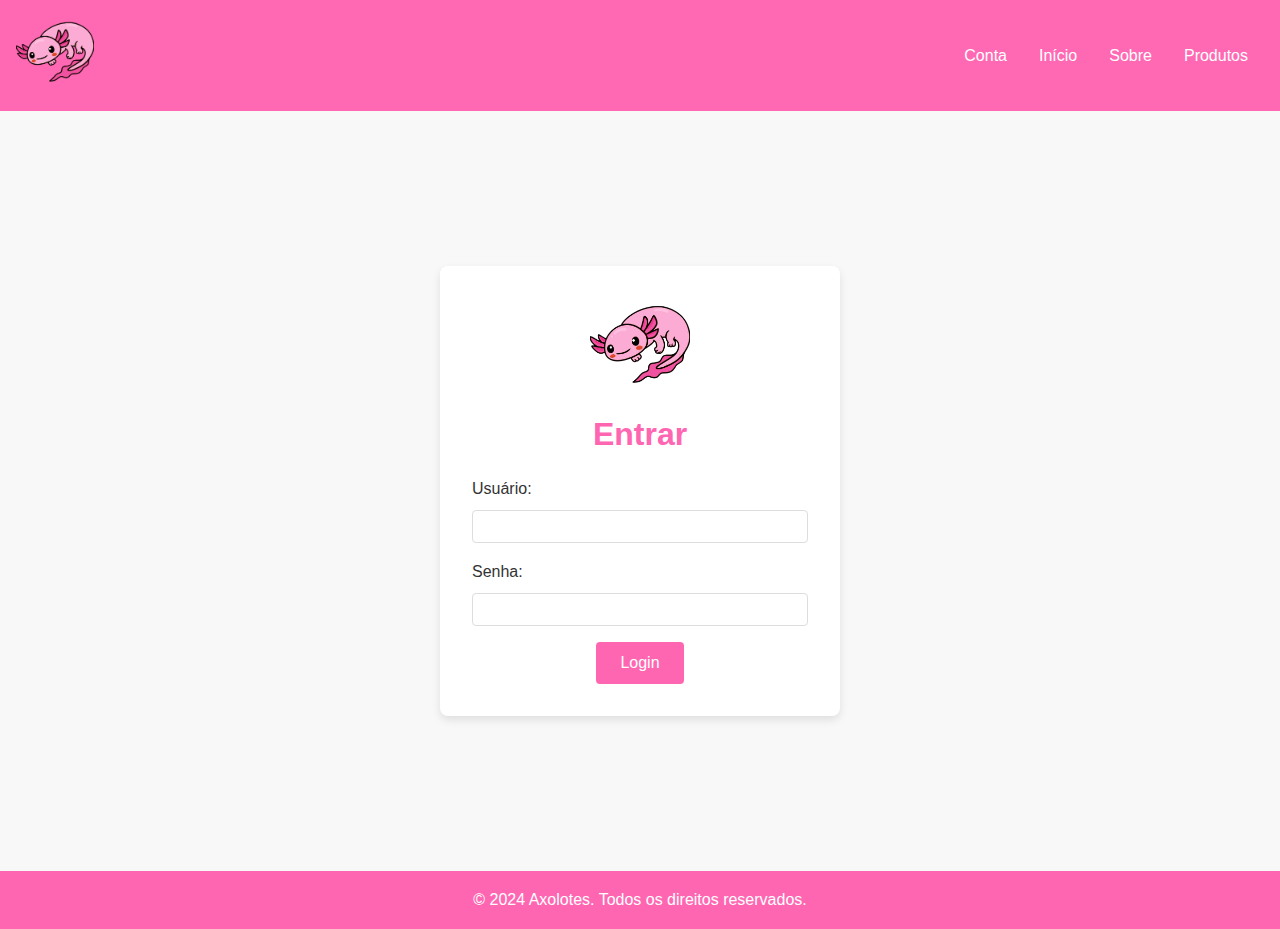
==== login.html @ 9152b893 "primeiro commit" ====
<!DOCTYPE html>
<html lang="pt-BR">
<head>
    <meta charset="UTF-8">
    <meta name="viewport" content="width=device-width, initial-scale=1.0">
    <title>Login - Axolotes</title>
    <link rel="stylesheet" href="login.css">
</head>
<body>
    <header>
        <nav class="navbar">
        
            <div class="logo">
                <img src="img/12710492-ilustracao-em-de-desenho-animado-axolotl-fofo-vetor.jpg" alt="">
            </div>

            <ul class="nav-links">
                <li><a href="#">Conta</a></li>
                <li><a href="index.html">Início</a></li>
                <li class="dropdown">
                    <a href="sobre.html">Sobre</a>
                    <ul class="dropdown-menu">
                        <li><a target="_blank" href="https://www.google.com/search?q=o+que+%C3%A9+axolote&sca_esv=41706f494ee2e9ff&rlz=1C1CHBD_pt-PTBR1094BR1094&biw=1280&bih=593&sxsrf=ADLYWIKy3W1vT_EgJf4hx-zKr0jB0ARZzQ%3A1725370533205&ei=pRDXZt-lDNSP5OUP0Jza8A4&ved=0ahUKEwifjPON8qaIAxXUB7kGHVCOFu4Q4dUDCBA&uact=5&oq=o+que+%C3%A9+axolote&gs_lp=[base64]&sclient=gws-wiz-serp">O que são Axolotes?</a></li>
                        <li><a target="_blank" href="https://mundoeducacao.uol.com.br/biologia/axolote-ambystoma-mexicanum.htm#:~:text=%E2%86%92-,Habitat%20do%20axolote,-O%20axolote%20%C3%A9">Habitat</a></li>
                        <li><a target="_blank" href="https://www.ecycle.com.br/axolote/#:~:text=a%20230%20gramas.-,Estado%20e%20conserva%C3%A7%C3%A3o,-Diversos%20fatores%20foram">Conservação</a></li>
                    </ul>
                </li>
                <li><a href="http://127.0.0.1:5500/index.html#produtos">Produtos</a></li>
            </ul>
        </nav>
    </header>

    <main>
        <section class="login-container">
            <img src="img/12710492-ilustracao-em-de-desenho-animado-axolotl-fofo-vetor.jpg" alt="Logo Axolote" class="logo">
            <h1>Entrar</h1>
            <form action="#" method="post">
                <div class="form-group">
                    <label for="username">Usuário:</label>
                    <input type="text" id="username" name="username" required>
                </div>
                <div class="form-group">
                    <label for="password">Senha:</label>
                    <input type="password" id="password" name="password" required>
                </div>
                <button type="submit">Login</button>
            </form>
        </section>
    </main>

    <footer>
        <p>&copy; 2024 Axolotes. Todos os direitos reservados.</p>
    </footer>
</body>
</html>
---- login.css ----
/* Reset básico */
* {
    margin: 0;
    padding: 0;
    box-sizing: border-box;
}

/* Configurações gerais do corpo */
body {
    font-family: Arial, sans-serif;
    line-height: 1.6;
    color: #333;
    background-color: #f8f8f8;
}

/* Estilo do cabeçalho */
.navbar {
    background-color: #ff69b4; 
    padding: 1rem;
    display: flex;
    justify-content: space-between;
    align-items: center;
}

.navbar .logo {
    color: #fff;
    font-size: 1.5rem;
}
.logo img{
    width: 20%;
}


.nav-links {
    list-style: none;
    display: flex;
}

.nav-links li {
    position: relative;
}

.nav-links a {
    color: #fff;
    text-decoration: none;
    padding: 0.5rem 1rem;
    display: block;
}

.nav-links .dropdown:hover .dropdown-menu {
    display: block;
}

.dropdown-menu {
    display: none;
    position: absolute;
    z-index: 1;
    background-color: #fff;
    color: #333;
    border-radius: 0.5rem;
    top: 100%;
    left: 0;
    box-shadow: 0 4px 8px rgba(0,0,0,0.2);
}

.dropdown-menu li {
    padding: 0.5rem 1rem;
}

.dropdown-menu a {
    color: #333;
}

.dropdown-menu a:hover {
    background-color: #ffb6c1; /* Rosa claro */
}


/* Estilo do conteúdo principal */
main {
    display: flex;
    justify-content: center;
    align-items: center;
    height: calc(100vh - 140px); /* Ajusta a altura considerando o cabeçalho e rodapé */
    padding: 2rem;
}

.login-container {
    background-color: #fff;
    border-radius: 8px;
    box-shadow: 0 4px 8px rgba(0, 0, 0, 0.1);
    padding: 2rem;
    max-width: 400px;
    width: 100%;
    text-align: center;
}

.login-container .logo {
    max-width: 100px; /* Ajuste o tamanho da logo conforme necessário */
    margin-bottom: 1rem;
}

.login-container h1 {
    color: #ff66b2; /* Rosa principal */
    margin-bottom: 1rem;
}

.form-group {
    margin-bottom: 1rem;
    text-align: left;
}

.form-group label {
    display: block;
    margin-bottom: 0.5rem;
}

.form-group input {
    width: 100%;
    padding: 0.5rem;
    border: 1px solid #ddd;
    border-radius: 4px;
}

button {
    background-color: #ff66b2; /* Rosa principal */
    color: #fff;
    border: none;
    padding: 0.75rem 1.5rem;
    border-radius: 4px;
    cursor: pointer;
    font-size: 1rem;
}

button:hover {
    background-color: #ff3385; /* Tom mais escuro de rosa */
}

/* Estilo do rodapé */
footer {
    background-color: #ff66b2; /* Rosa principal */
    color: #fff;
    text-align: center;
    padding: 1rem;
    position: absolute;
    width: 100%;
    bottom: 0;
    position: static;
}
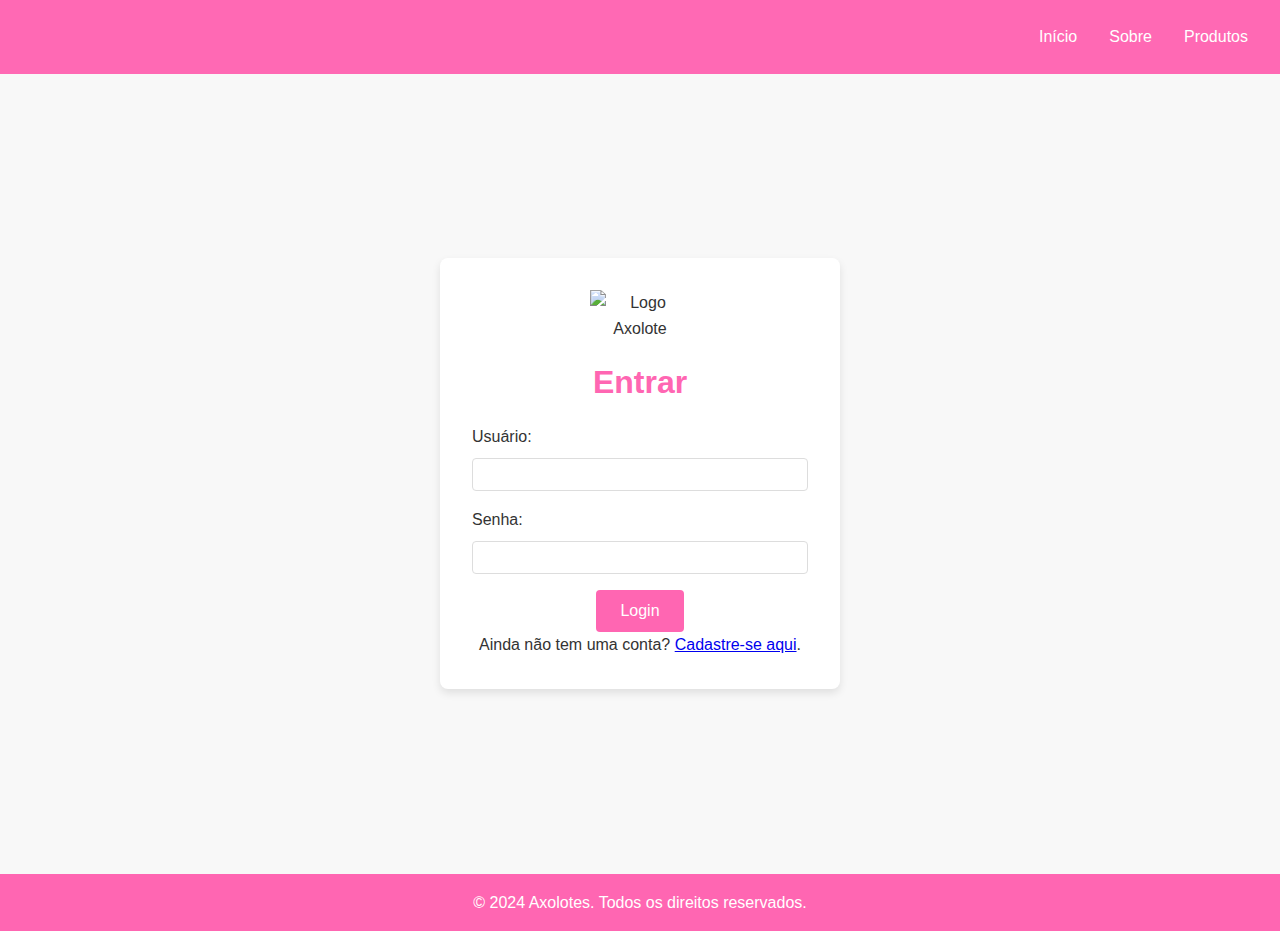
==== commit ecd2f8a9: "Add files via upload" ====
--- a/login.html
+++ b/login.html
@@ -1,55 +1,53 @@
-<!DOCTYPE html>
-<html lang="pt-BR">
-<head>
-    <meta charset="UTF-8">
-    <meta name="viewport" content="width=device-width, initial-scale=1.0">
-    <title>Login - Axolotes</title>
-    <link rel="stylesheet" href="login.css">
-</head>
-<body>
-    <header>
-        <nav class="navbar">
-        
-            <div class="logo">
-                <img src="img/12710492-ilustracao-em-de-desenho-animado-axolotl-fofo-vetor.jpg" alt="">
-            </div>
-
-            <ul class="nav-links">
-                <li><a href="#">Conta</a></li>
-                <li><a href="index.html">Início</a></li>
-                <li class="dropdown">
-                    <a href="sobre.html">Sobre</a>
-                    <ul class="dropdown-menu">
-                        <li><a target="_blank" href="https://www.google.com/search?q=o+que+%C3%A9+axolote&sca_esv=41706f494ee2e9ff&rlz=1C1CHBD_pt-PTBR1094BR1094&biw=1280&bih=593&sxsrf=ADLYWIKy3W1vT_EgJf4hx-zKr0jB0ARZzQ%3A1725370533205&ei=pRDXZt-lDNSP5OUP0Jza8A4&ved=0ahUKEwifjPON8qaIAxXUB7kGHVCOFu4Q4dUDCBA&uact=5&oq=o+que+%C3%A9+axolote&gs_lp=[base64]&sclient=gws-wiz-serp">O que são Axolotes?</a></li>
-                        <li><a target="_blank" href="https://mundoeducacao.uol.com.br/biologia/axolote-ambystoma-mexicanum.htm#:~:text=%E2%86%92-,Habitat%20do%20axolote,-O%20axolote%20%C3%A9">Habitat</a></li>
-                        <li><a target="_blank" href="https://www.ecycle.com.br/axolote/#:~:text=a%20230%20gramas.-,Estado%20e%20conserva%C3%A7%C3%A3o,-Diversos%20fatores%20foram">Conservação</a></li>
-                    </ul>
-                </li>
-                <li><a href="http://127.0.0.1:5500/index.html#produtos">Produtos</a></li>
-            </ul>
-        </nav>
-    </header>
-
-    <main>
-        <section class="login-container">
-            <img src="img/12710492-ilustracao-em-de-desenho-animado-axolotl-fofo-vetor.jpg" alt="Logo Axolote" class="logo">
-            <h1>Entrar</h1>
-            <form action="#" method="post">
-                <div class="form-group">
-                    <label for="username">Usuário:</label>
-                    <input type="text" id="username" name="username" required>
-                </div>
-                <div class="form-group">
-                    <label for="password">Senha:</label>
-                    <input type="password" id="password" name="password" required>
-                </div>
-                <button type="submit">Login</button>
-            </form>
-        </section>
-    </main>
-
-    <footer>
-        <p>&copy; 2024 Axolotes. Todos os direitos reservados.</p>
-    </footer>
-</body>
-</html>
+<!DOCTYPE html>
+<html lang="pt-BR">
+<head>
+    <meta charset="UTF-8">
+    <meta name="viewport" content="width=device-width, initial-scale=1.0">
+    <title>Login - Axolotes</title>
+    <link rel="stylesheet" href="login.css">
+</head>
+<body>
+    <header>
+        <nav class="navbar">
+            <div class="logo">
+                <img src="img/logo.jpg" alt="">
+            </div>
+            <ul class="nav-links">
+                <li><a href="index.html">Início</a></li>
+                <li class="dropdown">
+                    <a href="sobre.html">Sobre</a>
+                    <ul class="dropdown-menu">
+                        <li><a target="_blank" href="https://www.google.com/search?q=o+que+%C3%A9+axolote">O que são Axolotes?</a></li>
+                        <li><a target="_blank" href="https://mundoeducacao.uol.com.br/biologia/axolote-ambystoma-mexicanum.htm">Habitat</a></li>
+                        <li><a target="_blank" href="https://www.ecycle.com.br/axolote/">Conservação</a></li>
+                    </ul>
+                </li>
+                <li><a href="http://127.0.0.1:5500/index.html#produtos">Produtos</a></li>
+            </ul>
+        </nav>
+    </header>
+
+    <main>
+        <section class="login-container">
+            <img src="img/logo.jpg" alt="Logo Axolote" class="logo">
+            <h1>Entrar</h1>
+            <form action="#" method="post">
+                <div class="form-group">
+                    <label for="username">Usuário:</label>
+                    <input type="text" id="username" name="username" required>
+                </div>
+                <div class="form-group">
+                    <label for="password">Senha:</label>
+                    <input type="password" id="password" name="password" required>
+                </div>
+                <button type="submit">Login</button>
+            </form>
+            <p>Ainda não tem uma conta? <a href="cadastro.html">Cadastre-se aqui</a>.</p>
+        </section>
+    </main>
+
+    <footer>
+        <p>&copy; 2024 Axolotes. Todos os direitos reservados.</p>
+    </footer>
+</body>
+</html>
--- a/login.css
+++ b/login.css
@@ -1,149 +1,151 @@
-/* Reset básico */
-* {
-    margin: 0;
-    padding: 0;
-    box-sizing: border-box;
-}
-
-/* Configurações gerais do corpo */
-body {
-    font-family: Arial, sans-serif;
-    line-height: 1.6;
-    color: #333;
-    background-color: #f8f8f8;
-}
-
-/* Estilo do cabeçalho */
-.navbar {
-    background-color: #ff69b4; 
-    padding: 1rem;
-    display: flex;
-    justify-content: space-between;
-    align-items: center;
-}
-
-.navbar .logo {
-    color: #fff;
-    font-size: 1.5rem;
-}
-.logo img{
-    width: 20%;
-}
-
-
-.nav-links {
-    list-style: none;
-    display: flex;
-}
-
-.nav-links li {
-    position: relative;
-}
-
-.nav-links a {
-    color: #fff;
-    text-decoration: none;
-    padding: 0.5rem 1rem;
-    display: block;
-}
-
-.nav-links .dropdown:hover .dropdown-menu {
-    display: block;
-}
-
-.dropdown-menu {
-    display: none;
-    position: absolute;
-    z-index: 1;
-    background-color: #fff;
-    color: #333;
-    border-radius: 0.5rem;
-    top: 100%;
-    left: 0;
-    box-shadow: 0 4px 8px rgba(0,0,0,0.2);
-}
-
-.dropdown-menu li {
-    padding: 0.5rem 1rem;
-}
-
-.dropdown-menu a {
-    color: #333;
-}
-
-.dropdown-menu a:hover {
-    background-color: #ffb6c1; /* Rosa claro */
-}
-
-
-/* Estilo do conteúdo principal */
-main {
-    display: flex;
-    justify-content: center;
-    align-items: center;
-    height: calc(100vh - 140px); /* Ajusta a altura considerando o cabeçalho e rodapé */
-    padding: 2rem;
-}
-
-.login-container {
-    background-color: #fff;
-    border-radius: 8px;
-    box-shadow: 0 4px 8px rgba(0, 0, 0, 0.1);
-    padding: 2rem;
-    max-width: 400px;
-    width: 100%;
-    text-align: center;
-}
-
-.login-container .logo {
-    max-width: 100px; /* Ajuste o tamanho da logo conforme necessário */
-    margin-bottom: 1rem;
-}
-
-.login-container h1 {
-    color: #ff66b2; /* Rosa principal */
-    margin-bottom: 1rem;
-}
-
-.form-group {
-    margin-bottom: 1rem;
-    text-align: left;
-}
-
-.form-group label {
-    display: block;
-    margin-bottom: 0.5rem;
-}
-
-.form-group input {
-    width: 100%;
-    padding: 0.5rem;
-    border: 1px solid #ddd;
-    border-radius: 4px;
-}
-
-button {
-    background-color: #ff66b2; /* Rosa principal */
-    color: #fff;
-    border: none;
-    padding: 0.75rem 1.5rem;
-    border-radius: 4px;
-    cursor: pointer;
-    font-size: 1rem;
-}
-
-button:hover {
-    background-color: #ff3385; /* Tom mais escuro de rosa */
-}
-
-/* Estilo do rodapé */
-footer {
-    background-color: #ff66b2; /* Rosa principal */
-    color: #fff;
-    text-align: center;
-    padding: 1rem;
-    position: absolute;
-    width: 100%;
-    bottom: 0;
-    position: static;
+/* Reset básico */
+* {
+    margin: 0;
+    padding: 0;
+    box-sizing: border-box;
+}
+
+/* Configurações gerais do corpo */
+body {
+    font-family: Arial, sans-serif;
+    line-height: 1.6;
+    color: #333;
+    background-color: #f8f8f8;
+}
+
+/* Estilo do cabeçalho */
+.navbar {
+    background-color: #ff69b4; 
+    padding: 1rem;
+    display: flex;
+    justify-content: space-between;
+    align-items: center;
+    margin-bottom: 20px; /* Ajuste o valor conforme necessário */
+}
+
+.navbar .logo {
+    color: #fff;
+    font-size: 1.5rem;
+}
+.logo img{
+    width: 20%;
+}
+
+
+.nav-links {
+    list-style: none;
+    display: flex;
+}
+
+.nav-links li {
+    position: relative;
+}
+
+.nav-links a {
+    color: #fff;
+    text-decoration: none;
+    padding: 0.5rem 1rem;
+    display: block;
+}
+
+.nav-links .dropdown:hover .dropdown-menu {
+    display: block;
+}
+
+.dropdown-menu {
+    display: none;
+    position: absolute;
+    z-index: 1;
+    background-color: #fff;
+    color: #333;
+    border-radius: 0.5rem;
+    top: 100%;
+    left: 0;
+    box-shadow: 0 4px 8px rgba(0,0,0,0.2);
+}
+
+.dropdown-menu li {
+    padding: 0.5rem 1rem;
+}
+
+.dropdown-menu a {
+    color: #333;
+}
+
+.dropdown-menu a:hover {
+    background-color: #ffb6c1; /* Rosa claro */
+}
+
+
+/* Estilo do conteúdo principal */
+main {
+    display: flex;
+    justify-content: center;
+    align-items: center;
+    height: calc(100vh - 140px); /* Ajusta a altura considerando o cabeçalho e rodapé */
+    padding: 2rem;
+}
+
+.login-container {
+    background-color: #fff;
+    border-radius: 8px;
+    box-shadow: 0 4px 8px rgba(0, 0, 0, 0.1);
+    padding: 2rem;
+    max-width: 400px;
+    width: 100%;
+    text-align: center;
+}
+
+.login-container .logo {
+    max-width: 100px; /* Ajuste o tamanho da logo conforme necessário */
+    margin-bottom: 1rem;
+}
+
+.login-container h1 {
+    color: #ff66b2; /* Rosa principal */
+    margin-bottom: 1rem;
+}
+
+.form-group {
+    margin-bottom: 1rem;
+    text-align: left;
+}
+
+.form-group label {
+    display: block;
+    margin-bottom: 0.5rem;
+}
+
+.form-group input {
+    width: 100%;
+    padding: 0.5rem;
+    border: 1px solid #ddd;
+    border-radius: 4px;
+}
+
+button {
+    background-color: #ff66b2; /* Rosa principal */
+    color: #fff;
+    border: none;
+    padding: 0.75rem 1.5rem;
+    border-radius: 4px;
+    cursor: pointer;
+    font-size: 1rem;
+}
+
+button:hover {
+    background-color: #ff3385; /* Tom mais escuro de rosa */
+}
+
+/* Estilo do rodapé */
+footer {
+    background-color: #ff66b2; /* Rosa principal */
+    color: #fff;
+    text-align: center;
+    padding: 1rem;
+    position: absolute;
+    width: 100%;
+    bottom: 0;
+    position: static;
+    margin-top: 20px; /* Ajuste o valor conforme necessário */
 }